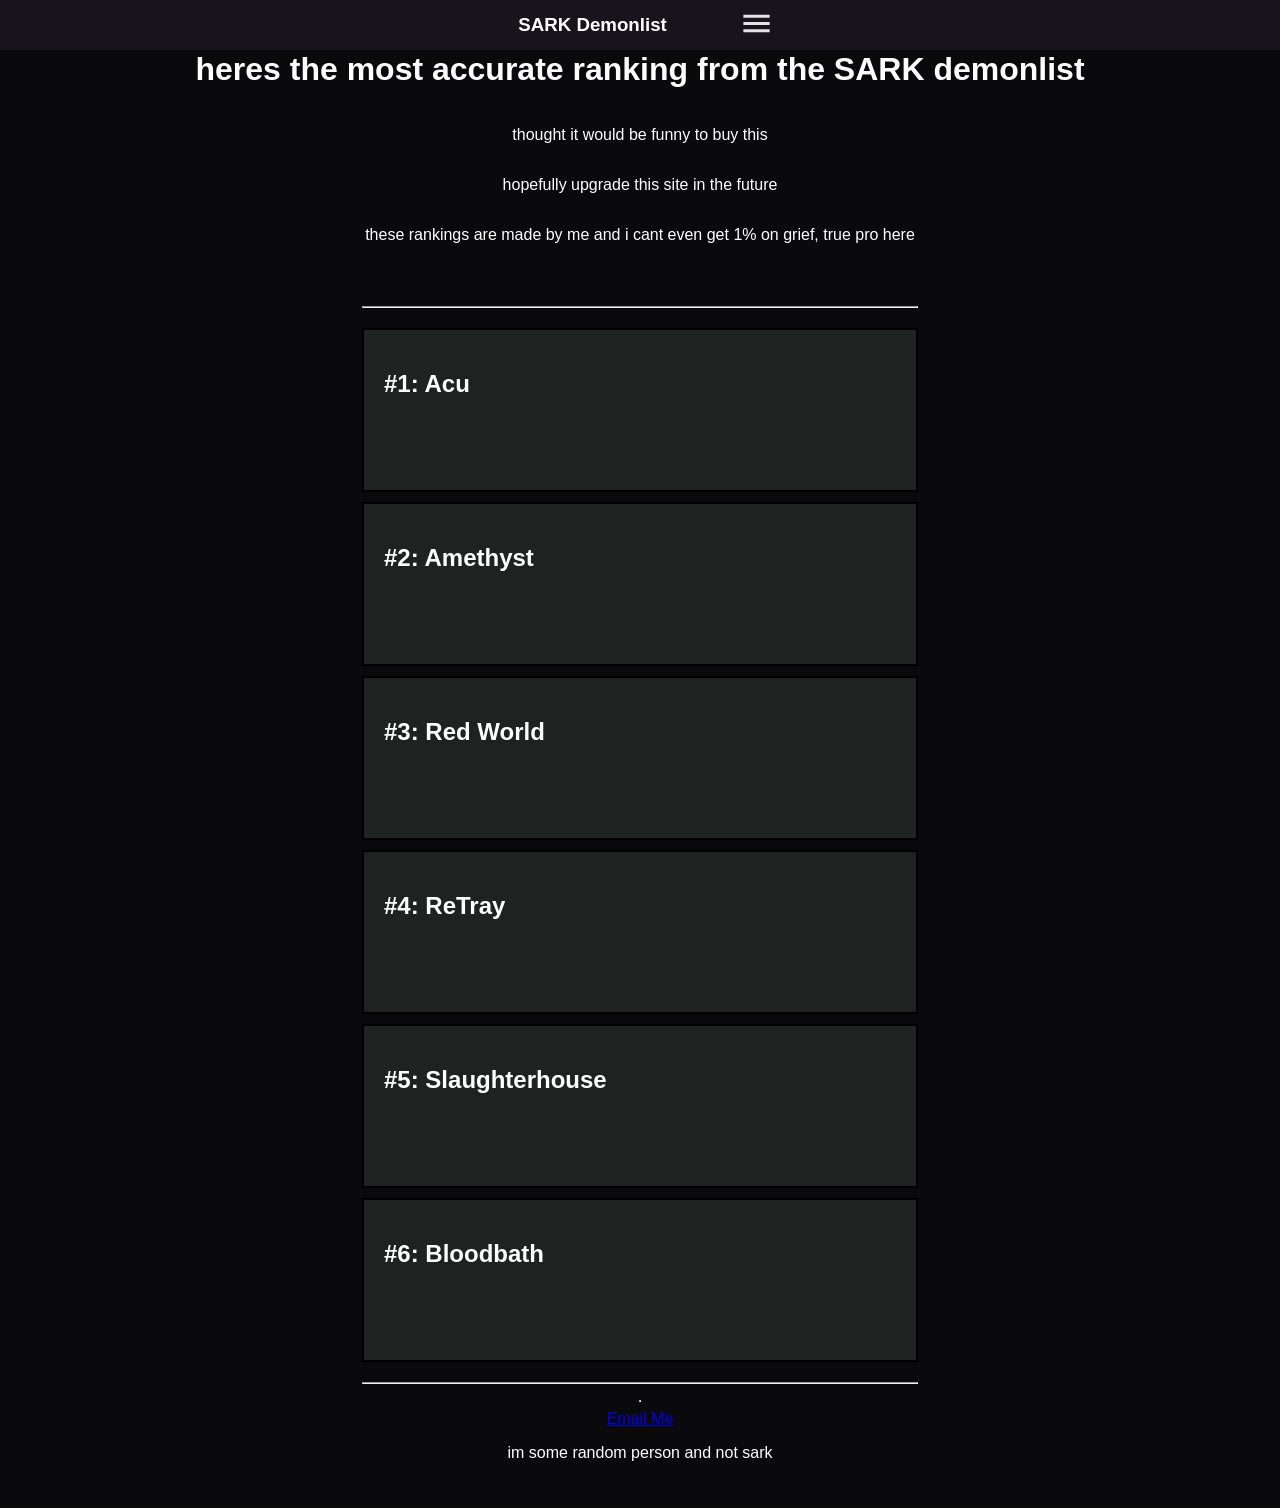
==== index.html @ c1492d5f "OG files upload" ====
<!DOCTYPE html>
<html lang="en">

<head>
    <meta charset="UTF-8">
    <meta name="viewport" content="width=device-width, initial-scale=1.0">
    <title>Sark Demonlist</title>
    <link rel="stylesheet" href="style.css">
</head>

<body>
    <div id="topbar">
        <div id="topbarInner">
            <h3 id="sarkdemtitle">SARK Demonlist</h3>
            <a href="players.html">
                <button id="leaderboardToggle" title="Leaderboard"></button>
            </a>
        </div>
    </div>
    <h1>heres the most accurate ranking from the SARK demonlist</h1>
    <p>thought it would be funny to buy this</p>
    <p>hopefully upgrade this site in the future</p>
    <p>these rankings are made by me and i cant even get 1% on grief, true pro here</p>
    <br>

    <main>
        <hr>
        <h2>
            <div id="levelsDiv">
            </div>
        </h2>
        <hr>
    </main>

    <hr>

    <a href="mailto:noahtouchton9@gmail.com">Email Me</a>
    <p>im some random person and not sark</p>

    <!--im on sarks side if you couldnt tell-->
    <script src="main.js"></script>
</body>

</html>
---- style.css ----
html,
body {
    overflow-x: hidden;
}

body {
    margin: 30px;
    font-family: Verdana, Geneva, Tahoma, sans-serif;
    display: flex;
    justify-content: center;
    align-items: center;
    flex-direction: column;
    background-color: #0a0a0d;
    color: white;
}

main {
    margin-top: 20px;
}

.level {
    background-color: rgb(32, 34, 34);
    border: solid black 2px;
    margin-top: 10px;
    padding: 20px;
    padding-top: 40px;
    margin-bottom: 10px;
    width: 40vw;
    height: 100px
}

#topbar {
    width: 100vw;
    height: 50px;
    position: fixed;
    top: 0;
    left: 0;
    font-size: 2.em;
    font-weight: bold;
    background-color: rgb(23, 21, 27);
    display: flex;
    justify-content: center;
    align-items: center;
}

#topbar h3 {
    /*transform: translateY(-50px);*/
}

.centeralign {
    text-align: center;
}

#leaderboardToggle {
    transform: translateX(30px);
    width: 35px;
    height: 35px;
    background-image: url(res/img/menu.svg);
    background-size: 100% 100%;
    background-color: rgba(0, 0, 0, 0);
    border: none;
    cursor: pointer;
}

#leaderboardToggle:hover {
    background-color: rgba(240, 248, 255, 0.139);
    border-radius: 5px;
}

#topbarInner {
    width: 40%;
    height: 100%;
    display: flex;
    justify-content: center;
    align-items: center;
}

#topbarInner h3 {
    transform: translateX(-30px);
    text-decoration: none;
    cursor: pointer;
    padding: 8px 12px;
}

#topbarInner h3:hover {
    background-color: rgba(240, 248, 255, 0.139);
    border-radius: 5px;
}
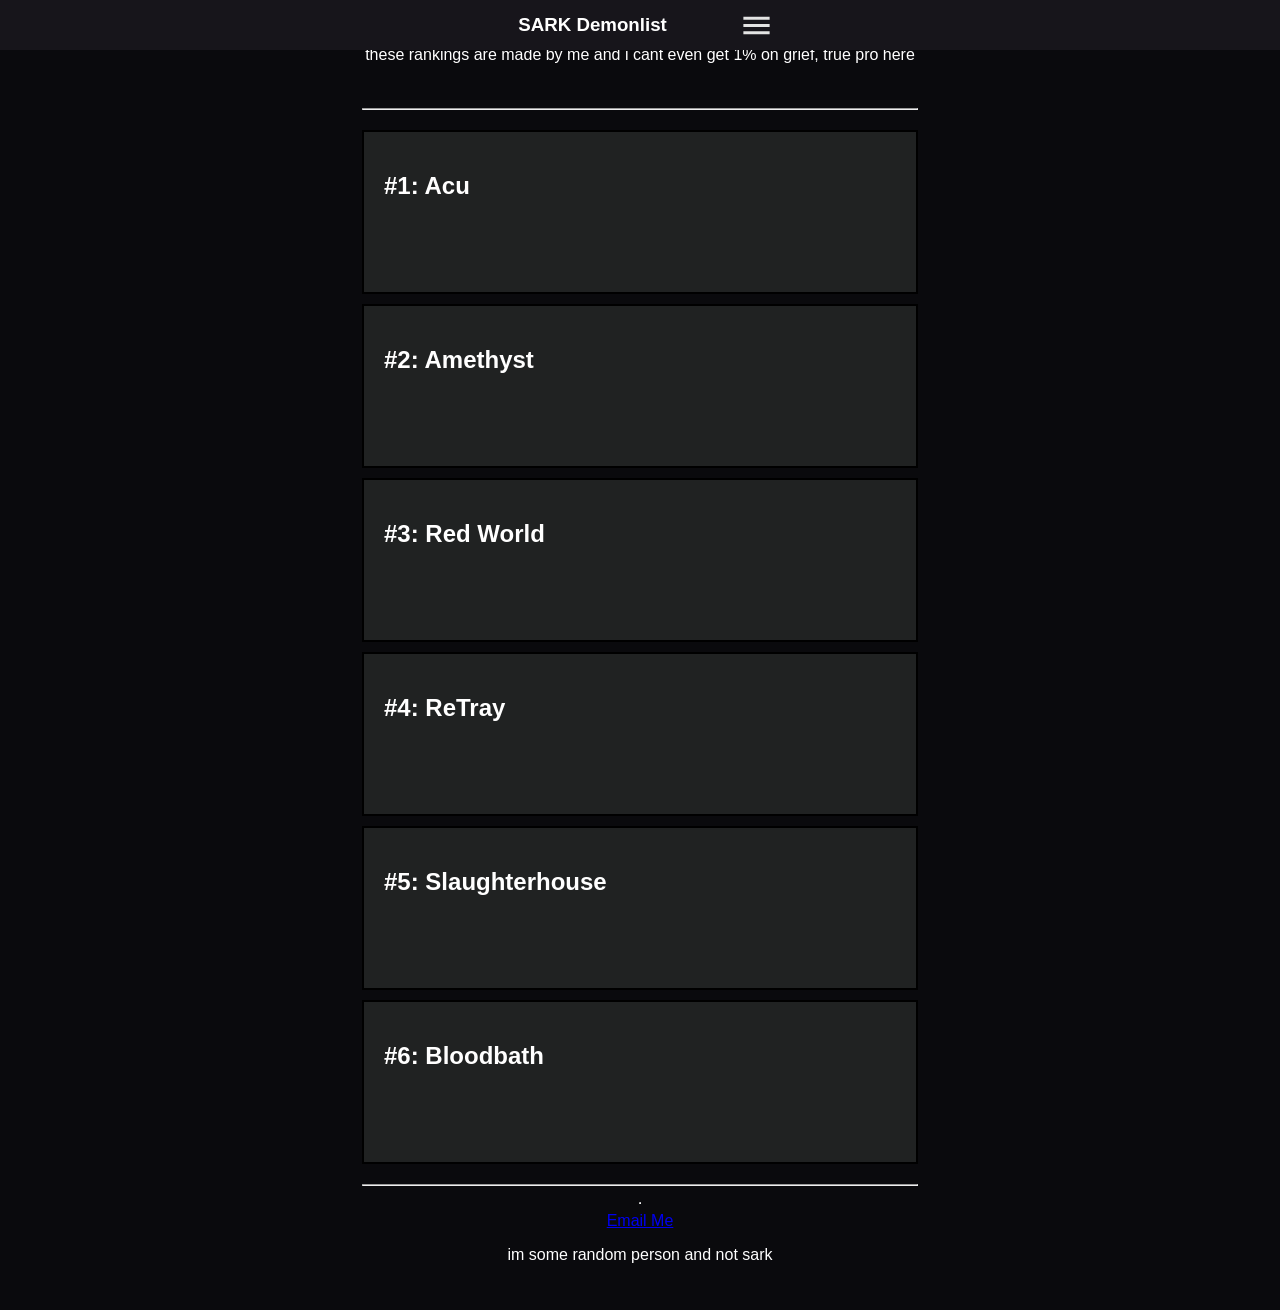
==== commit 75366b45: "Update leaderboard navigation to use dropdown Replaced leaderboard link with a dropdown menu for nav" ====
--- a/index.html
+++ b/index.html
@@ -10,18 +10,26 @@
 
 <body>
     <div id="topbar">
+        <div id="icon"></div>
         <div id="topbarInner">
             <h3 id="sarkdemtitle">SARK Demonlist</h3>
-            <a href="players.html">
-                <button id="leaderboardToggle" title="Leaderboard"></button>
-            </a>
+            <button id="leaderboardToggle" type="button" title="Leaderboard" aria-expanded="false"
+                aria-controls="dropdown-leaderboard"></button>
+            <div id="dropdown-leaderboard" hidden>
+                <div>
+                    <a href="index.html">Levels List</a>
+                </div>
+                <div>
+                    <a href="players.html">Players List</a>
+                </div>
+                <div>
+                    <a href="about.html">About</a>
+                </div>
+            </div>
         </div>
     </div>
-    <h1>heres the most accurate ranking from the SARK demonlist</h1>
-    <p>thought it would be funny to buy this</p>
-    <p>hopefully upgrade this site in the future</p>
+
     <p>these rankings are made by me and i cant even get 1% on grief, true pro here</p>
-    <br>
 
     <main>
         <hr>
@@ -41,4 +49,4 @@
     <script src="main.js"></script>
 </body>
 
-</html>+</html>
